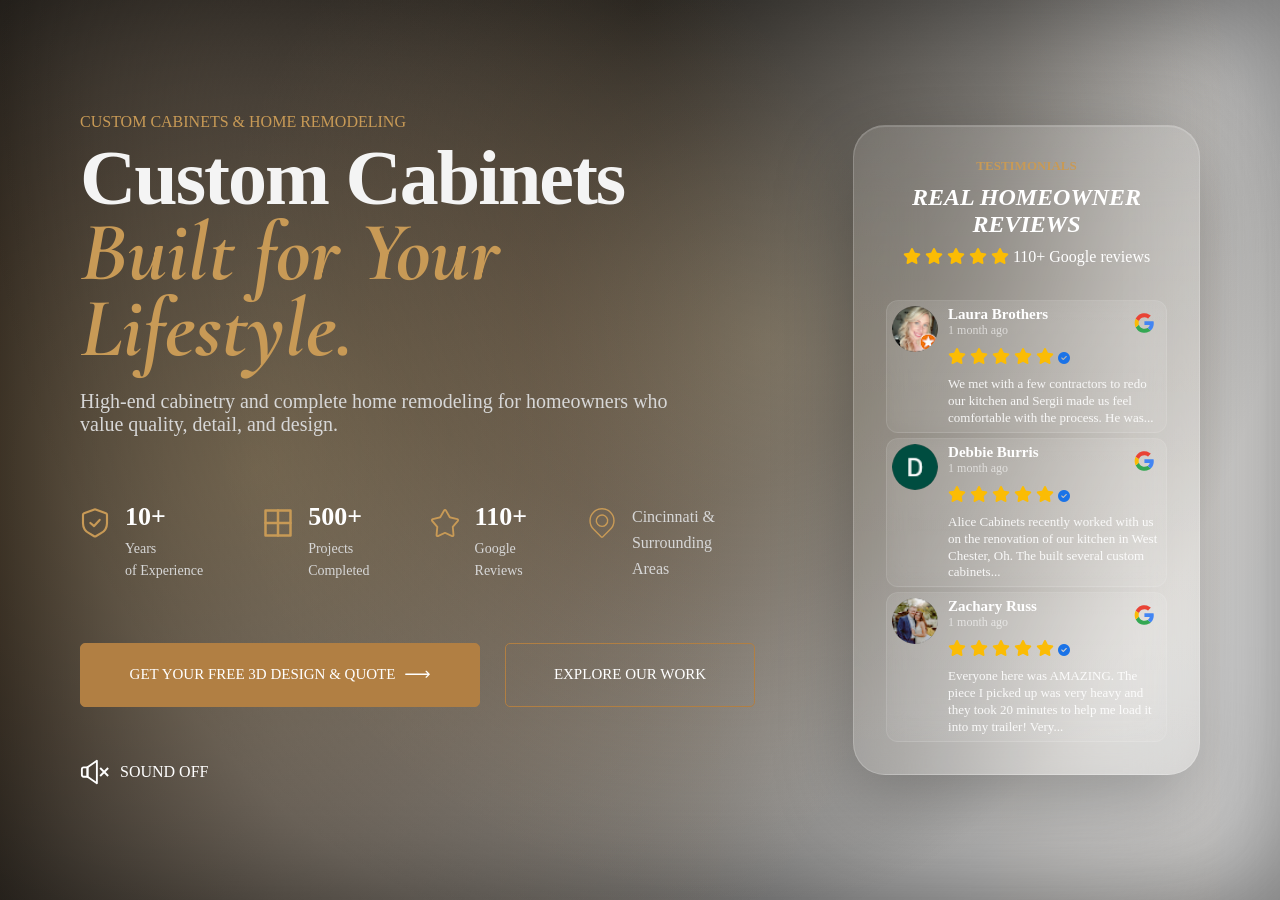
==== index.html @ ddd9c6c4 "add file site custom-cabinets" ====
<!DOCTYPE html>
<html lang="en">

<head>
    <meta charset="UTF-8">
    <meta name="viewport" content="width=device-width, initial-scale=1.0">
    <title>AliceCabinets</title>
    <link rel="stylesheet" href="https://cdnjs.cloudflare.com/ajax/libs/font-awesome/6.7.2/css/all.min.css">
    <link rel="stylesheet" href="./css/style.css">
</head>

<body>
    <section class="hero">
        <!-- <img src="./images/hero.jpeg" alt="hero"> -->

    <video id="hero-video" autoplay muted loop playsinline>
        <source src="./Source/video/video.mp4" type="video/mp4"></source>
        
    </video>

        <span class="hero__glow"></span>

        <div class="hero__content">

            <div class="hero__info">
                <div class="hero__span">CUSTOM CABINETS & HOME REMODELING</div>
                <h1 class="hero__title">Custom Cabinets</h1>
                <div class="hero__italic">Built for Your Lifestyle.</div>
                <div class="hero__subtitle">High-end cabinetry and complete home remodeling for homeowners who <br> value quality, detail, and design.</div>
                <div class="hero__rating">
                    <div class="hero__rating__title">
                       
                            <i class="fa-solid fa-star"></i>
                            <i class="fa-solid fa-star"></i>
                            <i class="fa-solid fa-star"></i>
                            <i class="fa-solid fa-star"></i>
                            <i class="fa-solid fa-star"></i>
                        
                        <span>5/5 Rating</span>
                    </div>
                    <div class="hero__rating__subtitle">
                        <p>110+ Google Reviews</p>
                    </div>
                </div>
                <div class="hero-achievements">
                    <div class="hero-achievements__item">
                        <div class="hero-achievements__icon">
                            <svg class="hero-achievements__svg" viewBox="0 0 35 35" xmlns="http://www.w3.org/2000/svg">
                                <path
                                    d="M17.5,34.44A3.07,3.07,0,0,1,15.89,34L9.82,30.45A14.79,14.79,0,0,1,2.25,17.7V8A3.2,3.2,0,0,1,4.34,5L16.4.57a3.2,3.2,0,0,1,2.2,0L30.66,5a3.2,3.2,0,0,1,2.09,3V17.7a14.79,14.79,0,0,1-7.57,12.75L19.11,34A3.07,3.07,0,0,1,17.5,34.44Zm0-31.56a.67.67,0,0,0-.24,0L5.2,7.33A.69.69,0,0,0,4.75,8V17.7a12.3,12.3,0,0,0,6.33,10.59l6.07,3.56a.73.73,0,0,0,.7,0l6.07-3.56h0A12.3,12.3,0,0,0,30.25,17.7V8a.69.69,0,0,0-.45-.65L17.74,2.92A.67.67,0,0,0,17.5,2.88Z"
                                    fill="currentColor" />
                                <path
                                    d="M16.4,22.35a1.3,1.3,0,0,1-.81-.29l-4.27-3.6a1.25,1.25,0,0,1,1.61-1.92l3.35,2.82L22,13.06a1.25,1.25,0,0,1,1.86,1.68l-6.48,7.2A1.27,1.27,0,0,1,16.4,22.35Z"
                                    fill="currentColor" />
                            </svg>
                        </div>
                        <div class="hero-achievements__inner">
                            <div class="hero-achievements__title">10+</div>
                            <div class="hero-achievements__subtitle">Years</div>
                            <div class="hero-achievements__subtitle">of Experience</div>
                        </div>
                    </div>
                    <div class="hero-achievements__item">
                        <div class="hero-achievements__icon">
                            <svg class="hero-achievements__svg" viewBox="0 0 48 48" fill="none"
                                xmlns="http://www.w3.org/2000/svg">
                                <rect fill="white" fill-opacity="0.01" />
                                <rect x="4" y="4" width="40" height="40" stroke="currentColor" stroke-width="4"
                                    stroke-linecap="round" stroke-linejoin="round" />
                                <path d="M24 4V44" stroke="currentColor" stroke-width="4" stroke-linecap="round"
                                    stroke-linejoin="round" />
                                <path d="M4 24H44" stroke="currentColor" stroke-width="4" stroke-linecap="round"
                                    stroke-linejoin="round" />
                            </svg>

                        </div>
                        <div class="hero-achievements__inner">
                            <div class="hero-achievements__title">500+</div>
                            <div class="hero-achievements__subtitle">Projects</div>
                            <div class="hero-achievements__subtitle">Completed</div>
                        </div>
                    </div>
                    <div class="hero-achievements__item">
                        <div class="hero-achievements__icon">
                            <svg class="hero-achievements__svg" viewBox="0 0 32 32" xmlns="http://www.w3.org/2000/svg">
                                <g>
                                    <path
                                        d="M8,31a2,2,0,0,1-1.17-.38A2.13,2.13,0,0,1,6,28.69l.73-8.19L1.5,14.34a2.14,2.14,0,0,1-.39-2.06A2.06,2.06,0,0,1,2.6,10.9l7.62-1.8,4-7a2.05,2.05,0,0,1,3.58,0l4,7.05,7.62,1.8a2.06,2.06,0,0,1,1.49,1.38,2.14,2.14,0,0,1-.39,2.06L25.32,20.5l.73,8.19a2.13,2.13,0,0,1-.88,1.93,2,2,0,0,1-2,.2L16,27.58,8.84,30.82A2,2,0,0,1,8,31ZM16.05,3l-4.3,7.43a1,1,0,0,1-.64.48l-8,1.89c-.06.1-.07.16,0,.21l5.45,6.49a1,1,0,0,1,.23.73l-.77,8.6C7.93,29,8,29,8,29l7.58-3.42a1,1,0,0,1,.82,0L24,29s.09,0,.08-.13l-.77-8.6a1,1,0,0,1,.23-.73L29,13.05a.15.15,0,0,0,0-.14l-8.1-2a1,1,0,0,1-.64-.48ZM10.88,10h0Z"
                                        fill="currentColor" />
                                </g>
                            </svg>
                        </div>
                        <div class="hero-achievements__inner">
                            <div class="hero-achievements__title">110+</div>
                            <div class="hero-achievements__subtitle">Google</div>
                            <div class="hero-achievements__subtitle">Reviews</div>
                        </div>
                    </div>
                    <div class="hero-achievements__item">
                        <div class="hero-achievements__icon">
                            <svg class="hero-achievements__svg" viewBox="0 0 128 128"
                                xmlns="http://www.w3.org/2000/svg">
                                <path
                                    d="M64,128a6.9,6.9,0,0,1-4.89-2L26.23,93.12A55.05,55.05,0,0,1,10,53.69,53.29,53.29,0,0,1,25.87,15.58a54.56,54.56,0,0,1,76.26,0h0A53.29,53.29,0,0,1,118,53.69a55.05,55.05,0,0,1-16.23,39.43L68.89,125.94A6.9,6.9,0,0,1,64,128ZM64,6A48.19,48.19,0,0,0,30.08,19.85,47.34,47.34,0,0,0,16,53.7,49.1,49.1,0,0,0,30.47,88.87l32.87,32.82a.91.91,0,0,0,1.31,0L97.53,88.87A49.1,49.1,0,0,0,112,53.7,47.34,47.34,0,0,0,97.92,19.85h0A48.19,48.19,0,0,0,64,6Z"
                                    fill="currentColor" />
                                <path
                                    d="M64,81.41a27.25,27.25,0,1,1,19.3-8A27.23,27.23,0,0,1,64,81.41Zm0-48.49a21.26,21.26,0,1,0,15.06,6.22h0A21.25,21.25,0,0,0,64,32.92Z"
                                    fill="currentColor" />
                            </svg>
                        </div>
                        <div class="hero-achievements__inner">
                            <div class="hero-achievements__title">Cincinnati & <br> Surrounding <br> Areas</div>
                        </div>
                    </div>
                </div>
                <div class="hero-btns">
                    <div class="hero-btns__item"><a class="hero-btns__link" href="#">get your free 3d design & quote
                            <span><svg class="hero-btns__svg" xmlns="http://www.w3.org/2000/svg" viewBox="0 0 100 100"
                                    xml:space="preserve">
                                    <path d="M2.9,51.6h87.6l-7.7,7.6c-1,1-1,2.6,0,3.5l0,0c1,1,2.6,1,3.5,0l12.9-13c0.4-0.4,0.4-1,0-1.4l-12.9-13c-1-1-2.6-1-3.5,0l0,0
	c-1,1-1,2.6,0,3.5l7.7,7.6H2.9c-1.4,0-2.5,1.1-2.5,2.5l0,0C0.4,50.5,1.5,51.6,2.9,51.6z" fill="currentColor" />
                                </svg></span></a></div>
                    <div class="hero-btns__item"><a class="hero-btns__link" href="#">EXPLORE OUR WORK</a></div>
                </div>
                <div class="hero-sound" id="sound">
                    <svg class='hero-sound__svg hero-sound--mute' viewBox="0 0 32 32"
                        xmlns="http://www.w3.org/2000/svg">
                        <g data-name="Layer 34" id="Layer_34">
                            <path class="cls-1"
                                d="M18,29a1,1,0,0,1-.57-.18l-10-7A1,1,0,0,1,7,21V11a1,1,0,0,1,.43-.82l10-7a1,1,0,0,1,1-.07A1,1,0,0,1,19,4V28a1,1,0,0,1-.54.89A1,1,0,0,1,18,29ZM9,20.48l8,5.6V5.92l-8,5.6Z"
                                fill='currentColor' />
                            <path class="cls-1"
                                d="M8,22H4a3,3,0,0,1-3-3V13a3,3,0,0,1,3-3H8a1,1,0,0,1,1,1V21A1,1,0,0,1,8,22ZM4,12a1,1,0,0,0-1,1v6a1,1,0,0,0,1,1H7V12Z"
                                fill='currentColor' />
                            <path class="cls-1" d="M18,21V19a3,3,0,0,0,2.12-5.12l1.42-1.42A5,5,0,0,1,18,21Z"
                                fill='currentColor' />
                            <path class="cls-1"
                                d="M26.48,25.48a1,1,0,0,1-.71-.29,1,1,0,0,1,0-1.42,11,11,0,0,0,0-15.54,1,1,0,1,1,1.42-1.42,13,13,0,0,1,0,18.38A1,1,0,0,1,26.48,25.48Z"
                                fill='currentColor' />
                            <path class="cls-1"
                                d="M23.65,22.65a1,1,0,0,1-.7-.29A1,1,0,0,1,23,21a7,7,0,0,0,0-9.9,1,1,0,0,1,1.41-1.41,9,9,0,0,1,0,12.72A1,1,0,0,1,23.65,22.65Z"
                                fill='currentColor' />
                        </g>
                    </svg>
                    <svg class='hero-sound__svg hero-sound--sound' viewBox="0 0 32 32"
                        xmlns="http://www.w3.org/2000/svg">
                        <g data-name="Layer 35" id="Layer_35">
                            <path class="cls-1"
                                d="M18,29a1,1,0,0,1-.57-.18l-10-7A1,1,0,0,1,7,21V11a1,1,0,0,1,.43-.82l10-7a1,1,0,0,1,1-.07A1,1,0,0,1,19,4V28a1,1,0,0,1-.54.89A1,1,0,0,1,18,29ZM9,20.48l8,5.6V5.92l-8,5.6Z"
                                fill='currentColor' />
                            <path class="cls-1"
                                d="M8,22H4a3,3,0,0,1-3-3V13a3,3,0,0,1,3-3H8a1,1,0,0,1,1,1V21A1,1,0,0,1,8,22ZM4,12a1,1,0,0,0-1,1v6a1,1,0,0,0,1,1H7V12Z"
                                fill='currentColor' />
                            <rect class="cls-1" height="12" transform="translate(-3.77 22.9) rotate(-45)" width="2"
                                x="24.76" y="10" fill="currentColor" />
                            <rect class="cls-1" height="2" transform="translate(-3.77 22.9) rotate(-45)" width="12"
                                x="19.76" y="15" / fill="currentColor">
                        </g>
                    </svg>
                    <span class="hero-sound--mute">Sound ON</span>
                    <span class="hero-sound--sound">Sound OFF</span>
                </div>
            </div> <!--Левая-->

            <aside class="testimonials">
                <div class="testimonials__header">
                    <div class="testimonials__subtitle">testimonials</div>
                    <div class="testimonials__title"><span>real homeowner reviews</span></div>
                    <div class="testimonials__subtitle">
                        <i class="fa-solid fa-star"></i>
                        <i class="fa-solid fa-star"></i>
                        <i class="fa-solid fa-star"></i>
                        <i class="fa-solid fa-star"></i>
                        <i class="fa-solid fa-star"></i>
                        <!-- <i class="fa-solid fa-circle-check"></i> -->
                        110+ Google reviews
                    </div>
                </div>
                <div class="testimonials-contents">
                    <div class="testimonials-contents__item"> <!--Карточка отзыва-->
                        <div class="testimonials-contents__avatar">
                            <img src="./images/avatar-1.png" alt="">
                        </div>
                        <div class="testimonials-contents__review">
                            <div class="testimonials-contents__name">Laura Brothers</div>
                            <div class="testimonials-contents__date">1 month ago</div>
                            <div class="testimonials-contents__stars">
                                <i class="fa-solid fa-star"></i>
                                <i class="fa-solid fa-star"></i>
                                <i class="fa-solid fa-star"></i>
                                <i class="fa-solid fa-star"></i>
                                <i class="fa-solid fa-star"></i>
                                <i class="fa-solid fa-circle-check"></i>
                            </div>
                            <div class="testimonials-contents__comment">
                                We met with a few contractors to redo our kitchen and Sergii made us feel comfortable
                                with the process. He was...
                            </div>
                        </div>
                    </div>
                    <div class="testimonials-contents__item"> <!--Карточка отзыва-->
                        <div class="testimonials-contents__avatar">
                            <img src="./images/avatar-3.png" alt="">
                        </div>
                        <div class="testimonials-contents__review">
                            <div class="testimonials-contents__name">Debbie Burris</div>
                            <div class="testimonials-contents__date">1 month ago</div>
                            <div class="testimonials-contents__stars">
                                <i class="fa-solid fa-star"></i>
                                <i class="fa-solid fa-star"></i>
                                <i class="fa-solid fa-star"></i>
                                <i class="fa-solid fa-star"></i>
                                <i class="fa-solid fa-star"></i>
                                <i class="fa-solid fa-circle-check"></i>
                            </div>
                            <div class="testimonials-contents__comment">
                                Alice Cabinets recently worked with us on the renovation of our kitchen in West Chester, Oh. The built several custom cabinets...
                            </div>
                        </div>
                    </div>
                    <div class="testimonials-contents__item"> <!--Карточка отзыва-->
                        <div class="testimonials-contents__avatar">
                            <img src="./images/avatar-2.png" alt="">
                        </div>
                        <div class="testimonials-contents__review">
                            <div class="testimonials-contents__name">Zachary Russ</div>
                            <div class="testimonials-contents__date">1 month ago</div>
                            <div class="testimonials-contents__stars">
                                <i class="fa-solid fa-star"></i>
                                <i class="fa-solid fa-star"></i>
                                <i class="fa-solid fa-star"></i>
                                <i class="fa-solid fa-star"></i>
                                <i class="fa-solid fa-star"></i>
                                <i class="fa-solid fa-circle-check"></i>
                            </div>
                            <div class="testimonials-contents__comment">
                                Everyone here was AMAZING. The piece I picked up was very heavy and they took 20 minutes to help me load it into my trailer! Very...
                            </div>
                        </div>
                    </div>
                    <div class="testimonials-contents__item"> <!--Карточка отзыва-->
                        <div class="testimonials-contents__avatar">
                            <img src="./images/avatar-4.png" alt="">
                        </div>
                        <div class="testimonials-contents__review">
                            <div class="testimonials-contents__name">Iryna Yablokova</div>
                            <div class="testimonials-contents__date">2 months ago</div>
                            <div class="testimonials-contents__stars">
                                <i class="fa-solid fa-star"></i>
                                <i class="fa-solid fa-star"></i>
                                <i class="fa-solid fa-star"></i>
                                <i class="fa-solid fa-star"></i>
                                <i class="fa-solid fa-star"></i>
                                <i class="fa-solid fa-circle-check"></i>
                            </div>
                            <div class="testimonials-contents__comment">
                                Thank you so much to Alice Cabinets & Woodworking for the accomplishment of my dream! I absolutely love how this feature...
                            </div>
                            
                        </div>
                    </div>
                </div>
            </aside> <!--Правая-->

        </div>
        <aside class="testimonials mobil">
            <span class="testimonials-contents__btn"></span>
            <div class="testimonials-nav">
    <button class="testimonials-prev"></button>
    <button class="testimonials-next"></button>
</div>
                <div class="testimonials__header">
                    <div class="testimonials__subtitle">testimonials</div>
                    <div class="testimonials__title"><span>real homeowner reviews</span></div>
                    <div class="testimonials__subtitle">
                        <div>
                            <i class="fa-solid fa-star"></i>
                            <i class="fa-solid fa-star"></i>
                            <i class="fa-solid fa-star"></i>
                            <i class="fa-solid fa-star"></i>
                            <i class="fa-solid fa-star"></i>
                        </div>
                        <!-- <i class="fa-solid fa-circle-check"></i> -->
                        110+ Google reviews
                    </div>
                </div>
                <div class="testimonials-contents">
                    <div class="testimonials-contents__item card-mobil testimonials-contents__item--one active"> <!--Карточка отзыва-->
                        <div class="testimonials-contents__avatar">
                            <img src="./images/avatar-1.png" alt="">
                        </div>
                        <div class="testimonials-contents__review">
                            <div class="testimonials-contents__name">Laura Brothers</div>
                            <div class="testimonials-contents__date">1 month ago</div>
                            <div class="testimonials-contents__stars">
                                <i class="fa-solid fa-star"></i>
                                <i class="fa-solid fa-star"></i>
                                <i class="fa-solid fa-star"></i>
                                <i class="fa-solid fa-star"></i>
                                <i class="fa-solid fa-star"></i>
                                <i class="fa-solid fa-circle-check"></i>
                            </div>
                            <div class="testimonials-contents__comment">
                                We met with a few contractors to redo our kitchen and Sergii made us feel comfortable
                                with the process. He was...
                            </div>
                        </div>
                    </div>
                    <div class="testimonials-contents__item card-mobil testimonials-contents__item--two"> <!--Карточка отзыва-->
                        <div class="testimonials-contents__avatar">
                            <img src="./images/avatar-3.png" alt="">
                        </div>
                        <div class="testimonials-contents__review">
                            <div class="testimonials-contents__name">Debbie Burris</div>
                            <div class="testimonials-contents__date">1 month ago</div>
                            <div class="testimonials-contents__stars">
                                <i class="fa-solid fa-star"></i>
                                <i class="fa-solid fa-star"></i>
                                <i class="fa-solid fa-star"></i>
                                <i class="fa-solid fa-star"></i>
                                <i class="fa-solid fa-star"></i>
                                <i class="fa-solid fa-circle-check"></i>
                            </div>
                            <div class="testimonials-contents__comment">
                                Alice Cabinets recently worked with us on the renovation of our kitchen in West Chester, Oh. The built several custom cabinets...
                            </div>
                        </div>
                    </div>
                    <div class="testimonials-contents__item card-mobil testimonials-contents__item--three"> <!--Карточка отзыва-->
                        <div class="testimonials-contents__avatar">
                            <img src="./images/avatar-2.png" alt="">
                        </div>
                        <div class="testimonials-contents__review">
                            <div class="testimonials-contents__name">Zachary Russ</div>
                            <div class="testimonials-contents__date">1 month ago</div>
                            <div class="testimonials-contents__stars">
                                <i class="fa-solid fa-star"></i>
                                <i class="fa-solid fa-star"></i>
                                <i class="fa-solid fa-star"></i>
                                <i class="fa-solid fa-star"></i>
                                <i class="fa-solid fa-star"></i>
                                <i class="fa-solid fa-circle-check"></i>
                            </div>
                            <div class="testimonials-contents__comment">
                                Everyone here was AMAZING. The piece I picked up was very heavy and they took 20 minutes to help me load it into my trailer! Very...
                            </div>
                        </div>
                    </div>
                    <div class="testimonials-contents__item card-mobil testimonials-contents__item--four"> <!--Карточка отзыва-->
                        <div class="testimonials-contents__avatar">
                            <img src="./images/avatar-4.png" alt="">
                        </div>
                        <div class="testimonials-contents__review">
                            <div class="testimonials-contents__name">Iryna Yablokova</div>
                            <div class="testimonials-contents__date">2 months ago</div>
                            <div class="testimonials-contents__stars">
                                <i class="fa-solid fa-star"></i>
                                <i class="fa-solid fa-star"></i>
                                <i class="fa-solid fa-star"></i>
                                <i class="fa-solid fa-star"></i>
                                <i class="fa-solid fa-star"></i>
                                <i class="fa-solid fa-circle-check"></i>
                            </div>
                            <div class="testimonials-contents__comment">
                                Thank you so much to Alice Cabinets & Woodworking for the accomplishment of my dream! I absolutely love how this feature...
                            </div>
                            
                        </div>
                    </div>
                </div>
            </aside>
    </section>
    <script src="./js/scripts.js"></script>
</body>

</html>
---- css/style.css ----
@import url("https://fonts.googleapis.com/css2?family=Cormorant+Garamond:ital,wght@0,300;0,400;0,500;0,600;0,700;1,300;1,400;1,500;1,600;1,700&family=Poppins:wght@300;400;500;600;700;800&display=swap");
@font-face {
  font-family: "Canela";
  src: url("../fonts/Canela-BoldItalic-Trial.otf") format("opentype");
  font-weight: 700;
  font-style: italic;
  font-display: swap;
}
* {
  margin: 0;
  padding: 0;
  box-sizing: border-box;
}

.hero {
  position: relative;
  overflow: hidden;
  isolation: isolate;
  height: 100dvh;

  box-shadow:
    inset 0 0 220px rgba(0, 0, 0, 0.42),
    inset 0 0 90px rgba(0, 0, 0, 0.3);
}

/* ==============================
   BACKGROUND IMAGE / VIDEO
============================== */

/* .hero > img,
.hero > video {
  position: absolute;
  inset: 0;

  width: 100%;
  height: 100%;

  object-fit: cover;

  z-index: -4;

  filter: brightness(0.78) contrast(1.08) saturate(0.85);
} */

.hero > img,
.hero > video {
  position: absolute;
  inset: 0;

  width: 100%;
  height: 100%;

  object-fit: cover;

  z-index: -4;

  filter: brightness(0.68) contrast(1.12) saturate(0.9);
}

/* ==============================
   DARK + DEPTH LAYER
============================== */

/* .hero::before {
  content: "";

  position: absolute;
  inset: 0;

  z-index: -3;

  background:

        
    radial-gradient(ellipse at top, rgba(0, 0, 0, 0.55) 0%, rgba(0, 0, 0, 0.28) 40%, transparent 75%),
    
    linear-gradient(
        90deg,
        rgba(0, 0, 0, 0.62) 0%,
        rgba(0, 0, 0, 0.48) 25%,
        rgba(0, 0, 0, 0.3) 50%,
        rgba(0, 0, 0, 0.12) 75%,
        transparent 100%
      ),
    
    repeating-linear-gradient(
        90deg,
        rgba(255, 190, 120, 0.02) 0px,
        rgba(255, 190, 120, 0.02) 240px,
        transparent 240px,
        transparent 520px
      );
} */

.hero::before {
  content: "";

  position: absolute;
  inset: 0;

  z-index: -3;

  background:
    radial-gradient(
      ellipse at top,
      rgba(0, 0, 0, 0.72) 0%,
      rgba(0, 0, 0, 0.42) 40%,
      transparent 75%
    ),

    linear-gradient(
      90deg,
      rgba(0, 0, 0, 0.82) 0%,
      rgba(0, 0, 0, 0.62) 22%,
      rgba(0, 0, 0, 0.42) 50%,
      rgba(0, 0, 0, 0.18) 78%,
      transparent 100%
    ),

    repeating-linear-gradient(
      90deg,
      rgba(255, 195, 120, 0.02) 0px,
      rgba(255, 195, 120, 0.02) 220px,
      transparent 220px,
      transparent 500px
    );
} */

/* ==============================
   GOLD COLOR GRADE (KEY LOOK)
============================== */

/* .hero::after {
  content: "";

  position: absolute;
  inset: 0;

  z-index: -2;

  background:

        
    radial-gradient(
      circle at 18% 55%,
      rgba(255, 200, 130, 0.14) 0%,
      rgba(255, 180, 110, 0.08) 25%,
      rgba(255, 160, 90, 0.04) 45%,
      transparent 70%
    ),
    
    radial-gradient(
        circle at 58% 42%,
        rgba(255, 215, 150, 0.16) 0%,
        rgba(255, 200, 130, 0.09) 25%,
        rgba(255, 180, 110, 0.04) 50%,
        transparent 70%
      ),
    
    linear-gradient(
        90deg,
        rgba(70, 45, 20, 0.4) 0%,
        rgba(95, 65, 30, 0.32) 20%,
        rgba(120, 85, 45, 0.24) 50%,
        rgba(150, 110, 65, 0.14) 75%,
        rgba(180, 135, 85, 0.06) 100%
      );

  mix-blend-mode: soft-light;
} */


 .hero::after {
  content: "";

  position: absolute;
  inset: 0;

  z-index: -2;

  background:

    radial-gradient(
      circle at 16% 55%,
      rgba(255, 190, 100, 0.22) 0%,
      rgba(255, 170, 70, 0.12) 28%,
      rgba(255, 140, 40, 0.05) 50%,
      transparent 72%
    ),

    radial-gradient(
      circle at 58% 42%,
      rgba(255, 220, 140, 0.18) 0%,
      rgba(255, 200, 110, 0.10) 25%,
      rgba(255, 180, 90, 0.04) 50%,
      transparent 72%
    ),

    linear-gradient(
      90deg,
      rgba(45, 28, 10, 0.62) 0%,
      rgba(75, 48, 18, 0.50) 20%,
      rgba(105, 72, 35, 0.36) 50%,
      rgba(135, 96, 55, 0.18) 75%,
      rgba(170, 125, 70, 0.08) 100%
    );

  mix-blend-mode: soft-light;
} 
/* ==============================
   GLOBAL GOLD GLOW
============================== */

/* .hero__glow {
  position: absolute;
  inset: 0;

  z-index: -1;

  pointer-events: none;

  background: radial-gradient(
    circle at 62% 38%,
    rgba(255, 215, 150, 0.24) 0%,
    rgba(255, 200, 130, 0.12) 18%,
    rgba(255, 180, 110, 0.05) 40%,
    transparent 65%
  );
}
**/
.hero__glow {
  position: absolute;
  inset: 0;

  z-index: -1;

  pointer-events: none;

  background:
    radial-gradient(
      circle at 20% 52%,
      rgba(255, 195, 100, 0.22) 0%,
      rgba(255, 170, 70, 0.10) 30%,
      transparent 60%
    ),

    radial-gradient(
      circle at 60% 38%,
      rgba(255, 220, 150, 0.18) 0%,
      rgba(255, 200, 120, 0.08) 25%,
      transparent 60%
    );
}
.hero__content {
  position: relative;
  z-index: 10;

  max-width: 1900px;
  width: 100%;
  height: 100%;

  margin: 0 auto;
  padding: 40px 80px;

  display: flex;
  align-items: center;
  justify-content: space-between;

  gap: 80px;
} 

.hero__glow {
  position: absolute;
  inset: 0;

  z-index: -1;

  pointer-events: none;

  background:
    radial-gradient(
      circle at 20% 52%,
      rgba(255, 195, 100, 0.22) 0%,
      rgba(255, 170, 70, 0.10) 30%,
      transparent 60%
    ),

    radial-gradient(
      circle at 60% 38%,
      rgba(255, 220, 150, 0.18) 0%,
      rgba(255, 200, 120, 0.08) 25%,
      transparent 60%
    );
}

.testimonials {
  /*Стили которые затемняют и делают эффект Blur на секцию справа влияет*/
  position: relative;
  width: 520px;
  padding: 32px;
  display: flex;
  flex-direction: column;
  gap: 24px;
  border-radius: 32px;
  /* overflow: hidden; */
  isolation: isolate;
  backdrop-filter: blur(32px);
  -webkit-backdrop-filter: blur(32px);
  background: linear-gradient(
    180deg,
    rgba(255, 255, 255, 0.12) 0%,
    rgba(255, 255, 255, 0.08) 25%,
    rgba(255, 255, 255, 0.05) 100%
  );
  border: 1px solid rgba(255, 255, 255, 0.18);
  box-shadow:
    0 30px 80px rgba(0, 0, 0, 0.3),
    inset 0 1px 0 rgba(255, 255, 255, 0.15);
}

.featured {
  /*Выделение карточки*/
  padding: 10px;
  border-radius: 12px;
  background: linear-gradient(180deg, rgba(255, 255, 255, 0.08), rgba(255, 255, 255, 0.04));
  border: 1px solid rgba(255, 255, 255, 0.1);
  backdrop-filter: blur(12px);
}
/* .review-card:not(.featured) { Растягивает секцию блока отзывов по вертикале и прижимает к углам вертикальным
  padding: 18px 0;
  background: transparent;
  border: none;
  border-top: 1px solid rgba(255, 255, 255, 0.08);
} */

.testimonials {
  /*Цвет текста внутри секции на слой выше Blur*/
  color: #fff;
}

.stars {
  /*Цвет звездочек*/
  color: #d9b26a;
  letter-spacing: 2px;
}

.hero__info {
  width: 100%;
  color: white;
}
.testimonials {
}
.hero__italic {
  font-family: "Cormorant Garamond", serif;
  font-style: italic;
  font-weight: bold;
  font-size: 84px;
  line-height: 0.9;
  color: #c89a56;
}
.hero__span {
  color: #c89a56;
  margin-bottom: 18px;
  text-transform: uppercase;
  font-weight: medium;
  font-size: 16px;
}
.hero__title {
  color: #f4f4f4;
  margin-top: -8px;
  font-size: 78px;
  font-weight: 600;
  line-height: 0.95;
  letter-spacing: -2px;
}
.hero__italic {
}
.hero__subtitle {
  color: #d7d7d7;
  margin-top: 24px;
  font-size: 20px;
}
.hero-achievements {
  display: grid;
  grid-template-columns: repeat(4, max-content);
  gap: 60px;
  max-width: 630px;
  width: 100%;
  margin: 60px 0;
  color: #d7d7d7;
  line-height: 1.6;
}
.hero-achievements__item {
  display: flex;
  gap: 15px;
}
.hero-achievements__svg {
  color: #c89a56;
  width: 30px;
  height: 30px;
  margin-top: 12px;
}
.hero-achievements__item:not(:last-child) .hero-achievements__title {
  color: #ffffff;
  font-size: 26px;
  font-weight: 600;
}
.hero-achievements__subtitle {
  font-size: 14px;
  /* margin-top: 5px; */
  line-height: 1.6;
}
.hero-achievements__item:not(:nth-child(-n + 3)) .hero-achievements__title {
  margin-top: 8px;
  line-height: 1.6;
}

.hero-btns {
  display: flex;
  gap: 25px;
  color: white;
  font-size: 15px;
  font-weight: 500;
  letter-spacing: 1.5;
  text-transform: uppercase;
}
.hero-btns__item {
  display: flex;
  justify-content: center;
  align-items: center;
  border: solid 1px #b17f43;
  border-radius: 5px;
  transition: background-color 0.3s ease-in-out;
}
.hero-btns:has(.hero-btns__item:nth-child(2):hover) {
  .hero-btns__item:nth-child(1) {
    background-color: transparent;
  }
  .hero-btns__item:nth-child(2) {
    background-color: #b17f43;
  }
}
.hero-btns__item a {
  display: flex;
  justify-content: center;
  align-items: center;
  text-decoration: none;
  color: inherit;
  gap: 10px;
  padding: 15px 45px;
}
.hero-btns__item:nth-child(2) a {
  padding: 20px 45px;
}
.hero-btns__item:nth-child(1) {
  max-width: 400px;
  width: 100%;
  background-color: #b17f43;
}
.hero-btns__item:nth-child(2) {
  width: 100%;
}
.hero-btns__svg {
  width: 25px;
  height: 25px;
  margin-top: 3px;
}
.hero-sound {
  display: flex;
  justify-content: start;
  align-items: center;
  gap: 10px;
  margin-top: 50px;
  text-transform: uppercase;
  cursor: pointer;
}
.hero-sound__svg {
  width: 30px;
  height: 30px;
}

.hero-sound--sound {
  display: block;
}

.hero-sound--mute {
  display: none;
}

.hero-sound.is-muted .hero-sound--sound {
  display: none;
}

.hero-sound.is-muted .hero-sound--mute {
  display: block;
}

.hero-sound {
  -webkit-user-select: none;
  -moz-user-select: none;
  -ms-user-select: none;
  user-select: none;
}
.fa-star {
  color: #fbbc04;
  font-size: 16px;
}
.fa-circle-check {
  color: #1a73e8; /* синий как у Google */
  font-size: 12px;
}
.testimonials__title {
  font-size: 26px;
  text-transform: uppercase;
  font-weight: 600;
  margin-bottom: 10px;
  text-align: center;
}
.testimonials__title span {
  font-style: italic;
}
.testimonials__subtitle {
  text-align: center;
}
.testimonials__subtitle:nth-child(1) {
  font-size: 13px;
  text-transform: uppercase;
  font-weight: 600;
  color: #c89a56;
  margin-bottom: 10px;
}
.testimonials__subtitle:last-child {
  margin-bottom: 10px;
}

.testimonials-contents {
  display: flex;
  flex-direction: column;
  gap: 5px;
}
.testimonials-contents__item::before {
  content: "";
  position: absolute;
  top: 12px;
  right: 12px;
  background-image: url("../images/google.svg");
  width: 20px;
  height: 20px;
}
.testimonials-contents__item {
  position: relative;
  display: flex;
  gap: 10px;
  padding: 5px;
  border-radius: 12px;
  background: linear-gradient(180deg, rgba(255, 255, 255, 0.08), rgba(255, 255, 255, 0.04));
  border: 1px solid rgba(255, 255, 255, 0.1);
  backdrop-filter: blur(12px);
}
.testimonials-contents__avatar img {
  width: 100%;
  height: 100%;
  object-fit: cover;
  display: block;
}
.testimonials-contents__avatar {
  width: 46px;
  height: 46px;
  border-radius: 50%;
  overflow: hidden;
  flex-shrink: 0;
}
.testimonials-contents__review {
}

.testimonials-contents__name {
  font-size: 15px;
  font-weight: 700;
  color: white;
}
.testimonials-contents__date {
  font-size: 12px;
  color: rgba(255, 255, 255, 0.6);
  margin-bottom: 10px;
}
.testimonials-contents__comment {
  font-size: 13px;
  line-height: 1.3;
  color: rgba(255, 255, 255, 0.9);
  margin-top: 10px;
}

.testimonials-contents__info {
  font-size: 10px;
  font-weight: 600;
  color: white;
  padding: 4px 10px;
  background: #188038;
  text-align: center;
  max-width: 160px;
  margin: auto;
  padding: 10px 20px;
  z-index: 2;
  position: relative;
  top: 69px;
}

@media (max-width: 1200px) {
  .hero__content {
    padding: 30px 50px;
    gap: 50px;
  }

  /* ===== TEXT ===== */

  .hero__span {
    font-size: clamp(14px, 1vw, 16px);
  }

  .hero__italic {
    font-size: clamp(54px, 6vw, 84px);
  }

  .hero__title {
    font-size: clamp(48px, 5.5vw, 78px);
  }

  .hero__subtitle {
    font-size: clamp(16px, 1.5vw, 20px);
  }

  /* ===== ACHIEVEMENTS ===== */

  .hero-achievements {
    gap: 35px;
    margin: 40px 0;
    /* grid-template-columns: repeat(2, max-content); */
  }

  .hero-achievements__title {
    /* font-size: clamp(18px, 2vw, 26px); */
  }

  .hero-achievements__subtitle {
    font-size: clamp(12px, 1.2vw, 14px);
  }

  /* ===== BUTTONS ===== */

  .hero-btns {
    gap: 15px;
    font-size: 14px;
  }

  .hero-btns__item a {
    padding: 14px 30px;
  }

  /* ===== SOUND ===== */

  .hero-sound {
    margin-top: 15px;
  }

  /* ===== TESTIMONIALS ===== */
  .testimonials:not(.testimonials.mobil) {
    min-height: 650px;
  }

  .testimonials__title {
    font-size: 22px;
  }

  .testimonials-contents__name {
    font-size: 14px;
  }

  .testimonials-contents__comment {
    font-size: 12.5px;
  }
}

/* Большие мониторы */
@media (max-width: 1920px) {
} /*Изменения не требуются*/

/* Ноутбуки */
@media (max-width: 1440px) {
  .testimonials__title {
    font-size: 24px;
  }
} /*Изменения не требуются*/

@media (max-width: 1366px) {
  .testimonials__title {
    font-size: 24px;
  }
}

/* Маленькие ноутбуки */
@media (max-width: 1280px) {
} /*Изменения не требуются*/

/* Планшеты горизонтально */
@media (max-width: 1024px) {
  .hero-btns__item {
    /* font-size: clamp(16px, 2vw, 12px); */
    font-size: 12px;
  }
}

/* Планшеты вертикально */
@media (max-width: 820px) {
  .hero {
    height: auto;
  }
  .hero__content {
    flex-direction: column;
    padding: 240px 50px 30px 50px;
  }
}

/* Большие смартфоны */
@media (max-width: 480px) {
  .hero-achievements {
    grid-template-columns: repeat(2, max-content);
  }
  .hero-btns {
    flex-direction: column;
  }
  .hero-btns__item {
    max-width: 100%;
  }
  .hero-btns__item:nth-child(1) {
    width: 100%;
  }
  .hero > video {
    height: 100dvh;
  }
}

/* Маленькие смартфоны */
@media (max-width: 375px) {
  .hero-btns__item:nth-child(1) {
    width: 100%;
  }

  .hero-btns__item:nth-child(2) {
    width: 100%;
  }
}
.hero__rating {
  display: none;
}

@media (min-width: 482px) {
  .hero-btns__item:nth-child(1) {
    /* max-width: 320px; */
    width: 100%;
  }

  .hero-btns__item:nth-child(2) {
    max-width: 250px;
    width: 100%;
  }
  .testimonials.mobil {
    display: none;
  }
}

@media (max-width: 1366px) and (max-height: 768px) {
  .testimonials {
    height: 700px;
  }
  .testimonials-contents__item:nth-child(4) {
    display: none;
  }
  .testimonials__title {
    font-size: 22px;
  }
}
@media (max-width: 1280px) and (max-height: 800px) {
  .testimonials {
    height: 700px;
  }
  .testimonials__title {
    font-size: 22px;
  }
}
@media (min-width: 1367px) {
  .testimonials {
    height: 780px;
  }
  .testimonials__title {
    font-size: 22px;
  }
}

@media (max-width: 480px) {
  .hero-sound {
    margin-top: 15px;
  }
  .hero__content {
    padding: 130px 50px 30px 50px;
  }
  .testimonials {
    display: none;
  }
  .testimonials.mobil {
    display: block;
    max-width: 90%;
    margin: auto;
  }
  .hero__rating {
    display: block;
    margin: 40px 0;
  }
  .hero__rating__title {
    display: flex;
    gap: 5px;
    span {
      margin-left: 5px;
      margin-bottom: 10px;
    }
  }
  .testimonials__title {
    font-size: 30px;
    margin: 20px;
  }
  .hero-sound {
    justify-content: center;
  }
  .testimonials__subtitle {
    display: flex;
    flex-direction: column;
    gap: 10px;
  }
  .testimonials-contents__item {
    overflow: hidden;
    transition: transform 0.3s ease-in-out;
    will-change: transform;
    padding: 10px;
    border-radius: 12px;
    background: linear-gradient(180deg, rgba(255, 255, 255, 0.08), rgba(255, 255, 255, 0.04));
    border: 1px solid rgba(255, 255, 255, 0.1);
    backdrop-filter: blur(12px);
  }

  .testimonials.mobil {
    position: relative;
  }
  .testimonials-contents__btn::before {
    content: "";
    background-size: cover;
    background-image: url("../images/arow.svg");
    background-repeat: no-repeat;
    background-color: white;
    border-radius: 50%;
    position: absolute;
    top: 50%;
    /* transform: rotateZ(180deg); */
    right: -15px;
    color: white;
    width: 30px;
    height: 30px;
    z-index: 3;
    transform: translateY(-50%) rotateY(180deg);
  }
  .testimonials-contents__btn::after {
    content: "";
    background-size: cover;
    background-image: url("../images/arow.svg");
    background-repeat: no-repeat;
    background-color: white;
    border-radius: 50%;
    position: absolute;
    top: 50%;
    left: -15px;
    color: white;
    width: 30px;
    height: 30px;
    z-index: 3;
    transform: translateY(-50%);
  }
  /*-----------------------------------------------------*/
  .testimonials-contents {
    position: relative;
    min-height: 170px; /* подгони если нужно */
    overflow: hidden;
  }

  .testimonials-contents__item {
    position: absolute;
    inset: 0;

    opacity: 0;
    visibility: hidden;

    transform: translateX(120%);
    transition:
      transform 0.45s ease,
      opacity 0.45s ease,
      visibility 0.45s ease;
  }

  .testimonials-contents__item.active {
    opacity: 1;
    visibility: visible;
    transform: translateX(0);
  }
  .testimonials {
    height: max-content;
  }
}

/*-----------------------------------------*/

.testimonials-nav {
  position: absolute;
  inset: 0;
  pointer-events: none;
  z-index: 10;
}

.testimonials-prev,
.testimonials-next {
  position: absolute;
  top: 50%;
  transform: translateY(-50%);
  width: 40px;
  height: 40px;
  border: none;
  background: transparent;
  cursor: pointer;
  pointer-events: auto;
}

.testimonials-prev {
  left: -20px;
}

.testimonials-next {
  right: -20px;
}




/*///////////////////////////////////////////////////////////////*/

@media (max-width: 390px) {

  .hero__content{
    padding: 110px 30px 30px;
  }

  .hero__title{
    font-size: 47px;
  }

  .hero__italic{
    font-size: 38px;
    margin-top: 10px;
  }

  .hero__subtitle{
    font-size: 14px;
  }

  .hero-achievements{
    gap: 20px 25px;
    margin: 15px 0;
  }

  .hero-btns__item a{
    padding: 14px 20px;
  }

  .testimonials.mobil{
    max-width: 90%;
  }

}

@media (max-width: 375px) and (max-height: 700px) {

   .hero__rating {
    margin: 20px 0;
  }
  .hero__content{
    padding: 90px 20px 25px;
  }

  .hero__span{
    font-size: 13px;
  }

  .hero__title{
    font-size: 46px;
    line-height: .95;
  }

  .hero__italic{
    font-size: 48px;
  }

  .hero__subtitle{
    font-size: 15px;
    margin-top: 15px;
  }

  .hero-achievements{
    margin: 25px 0;
    gap: 10px 18px;
  }

  .hero-achievements__item{
    gap: 10px;
  }

  .hero-achievements__svg{
    width: 24px;
    height: 24px;
  }

  .hero-btns{
    gap: 12px;
  }

  .hero-btns__item a{
    padding: 12px 18px;
    font-size: 13px;
  }

  .hero-sound{
    margin-top: 10px;
  }
  .hero > video {
    height: calc(100dvh + 100px);
  }

}


@media (max-width: 360px){

  .hero__content{
    padding-left: 20px;
    padding-right: 20px;
  }

  .hero__title{
    font-size: 44px;
  }

  .hero__italic{
    font-size: 46px;
  }

  .hero-achievements{
    grid-template-columns: 1fr 1fr;
    gap: 10px 0;
  }

  .hero-achievements__item:not(:last-child) .hero-achievements__title{
    font-size: 22px;
  }
  .hero__rating {
    margin: 17px 0;
  }

}
@media (min-width: 1000px){
  .testimonials-contents__item:nth-child(4) {
    display: none;
  }
  
}
@media (min-width: 1370px){
  .testimonials-contents__item:nth-child(4) {
    display: flex;
  }
  
}
@media (max-width: 999px){
  .testimonials-contents__item:nth-child(4) {
    display: flex;
  }
  
}
/* @media (max-width: 414px) and (max-height: 896px) {
      .hero > video {
        height: calc(100dvh + 100px);
    }
} */
/* @media (max-width: 412px) and (max-height: 915px) {
      .hero > video {
        height: calc(100dvh + 100px);
    }
} */
/* @media (max-width: 1024px) and (max-height: 1366px) {
  .hero {
    height: auto;
  }
      .hero__content {
        flex-direction: column;
        gap: 50px;
      }
      
      .hero__span {
        font-size: 16px;
      }
      .hero__title {
        font-size: 78px;
      }
      .hero__subtitle {
        font-size: 20px;
      }
      .hero__italic {
        font-size: 84px;
      }
      .hero-achievements {
        gap: 35px;
        margin: 40px 0;
      }
      .hero-achievements__item:not(:last-child) .hero-achievements__title {
        font-size: 38px;
      }
      .hero-achievements__item:last-child .hero-achievements__title {
        font-size: clamp(12px, 2.2vw,26px);
      }
      .hero-achievements__subtitle {
        font-size: clamp(12px, 2.2vw,26px);
      }
      .hero-btns__item {
        font-size: 15px;
      }
      .hero-btns__item:nth-child(1) {
        min-width: 485px;
      }
      .hero-sound{
        font-size: 20px;
      }
      .testimonials__subtitle:nth-child(1) {
        font-size: 18px;
        margin-bottom: 10px;
      }
      .testimonials__title {
        font-size: 30px;
      }
      .testimonials__subtitle {
        font-size: 16px;
      }
      .testimonials-contents__name {
        font-size: 20px;
      }
      .testimonials-contents__avatar {
        width: 50px;
        height: 50px;
      }
      .testimonials-contents__date {
        font-size: 16px;
      }
      .testimonials-contents__comment {
        font-size: 16.5px;
      }
      .testimonials-contents__item::before {
        width: 25px;
        height: 25px;
      }
} */
/* @media (width: 1024px) and (height: 1366px) {
  .hero__info {
        padding: 350px 0px 60px 0px;
      }
} */
/* @media (max-width: 820px) and (max-height: 1180px) {
  .hero-info {
    padding: 0px 0px 60px 0px;
  }
  .testimonials {
    margin: auto;
  }
  .hero-btns .hero-btns__item:nth-child(1) {
    width: 210px !important;
  }
  .hero-btns__item:nth-child(2) a {
    padding: 0;
  }
} */
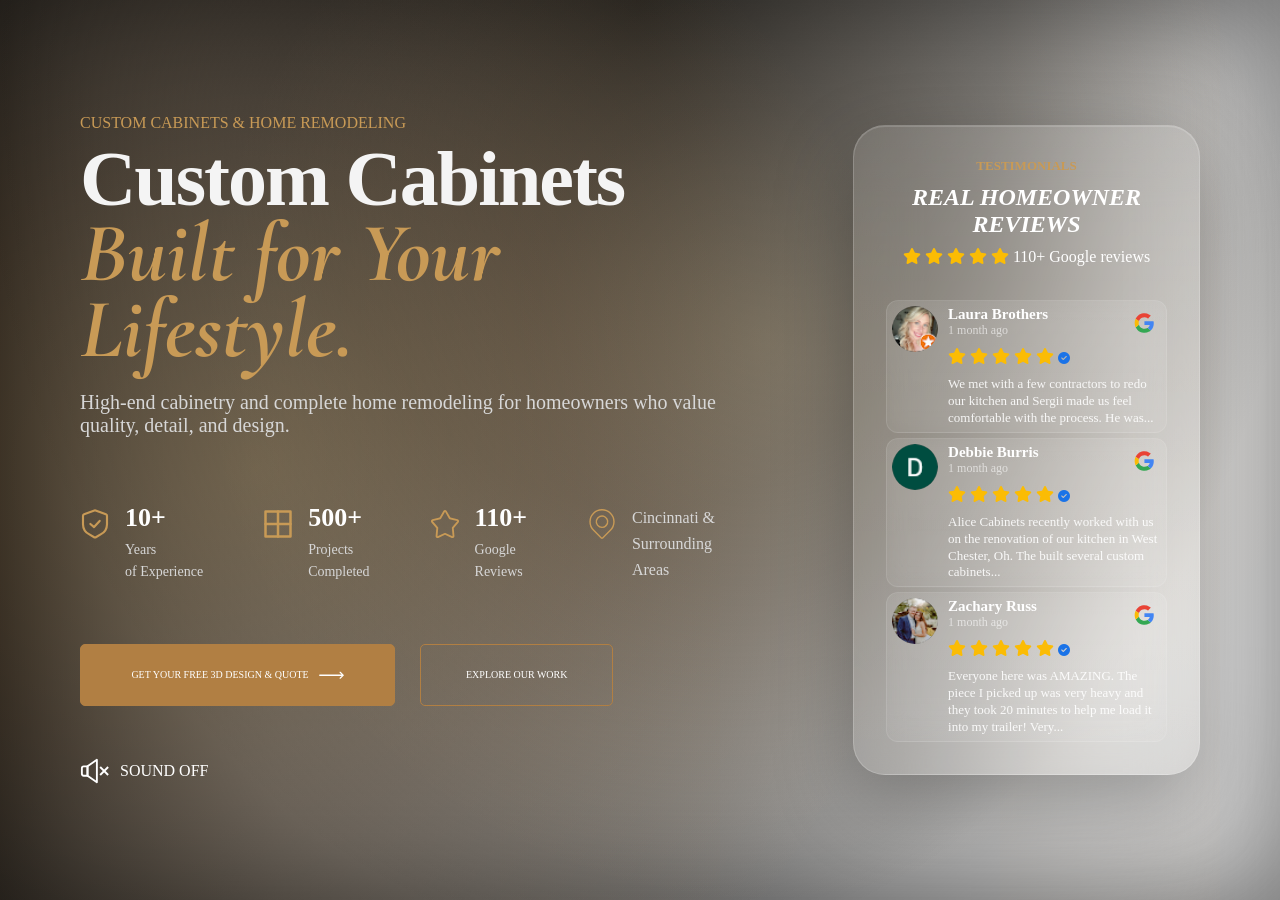
==== commit e241641f: "new add 8" ====
--- a/index.html
+++ b/index.html
@@ -1,10 +1,20 @@
- <!DOCTYPE html>
+<!DOCTYPE html>
 <html lang="en">
 
 <head>
     <meta charset="UTF-8">
     <meta name="viewport" content="width=device-width, initial-scale=1.0">
     <title>AliceCabinets</title>
+    <meta property="og:title" content="Project Visualization">
+    <meta property="og:description" content="">
+    <meta property="og:image" content="https://admin-bytewebnest.github.io/custom-cabinets/images/banner.png">
+    <meta property="og:image:width" content="1200">
+    <meta property="og:image:height" content="630">
+
+    <meta name="twitter:card" content="summary_large_image">
+    <meta name="twitter:title" content="Project Visualization">
+    <meta name="twitter:description" content="">
+    <meta name="twitter:image" content="https://admin-bytewebnest.github.io/custom-cabinets/images/banner.png">
     <link rel="stylesheet" href="https://cdnjs.cloudflare.com/ajax/libs/font-awesome/6.7.2/css/all.min.css">
     <link rel="stylesheet" href="./css/style.css">
 </head>
@@ -13,10 +23,12 @@
     <section class="hero">
         <!-- <img src="./images/hero.jpeg" alt="hero"> -->
 
-    <video id="hero-video" autoplay muted loop playsinline>
-        <source src="./Source/video/video.mp4" type="video/mp4"></source>
-        
-    </video>
+        <video id="hero-video" autoplay muted loop playsinline>
+            <source src="https://res.cloudinary.com/dgnty1zwj/video/upload/video_kfr6xj.mp4"
+                type="video/mp4">
+            </source>
+
+        </video>
 
         <span class="hero__glow"></span>
 
@@ -26,16 +38,17 @@
                 <div class="hero__span">CUSTOM CABINETS & HOME REMODELING</div>
                 <h1 class="hero__title">Custom Cabinets</h1>
                 <div class="hero__italic">Built for Your Lifestyle.</div>
-                <div class="hero__subtitle">High-end cabinetry and complete home remodeling for homeowners who <br> value quality, detail, and design.</div>
+                <div class="hero__subtitle">High-end cabinetry and complete home remodeling for homeowners who 
+                    value quality, detail, and design.</div>
                 <div class="hero__rating">
                     <div class="hero__rating__title">
-                       
-                            <i class="fa-solid fa-star"></i>
-                            <i class="fa-solid fa-star"></i>
-                            <i class="fa-solid fa-star"></i>
-                            <i class="fa-solid fa-star"></i>
-                            <i class="fa-solid fa-star"></i>
-                        
+
+                        <i class="fa-solid fa-star"></i>
+                        <i class="fa-solid fa-star"></i>
+                        <i class="fa-solid fa-star"></i>
+                        <i class="fa-solid fa-star"></i>
+                        <i class="fa-solid fa-star"></i>
+
                         <span>5/5 Rating</span>
                     </div>
                     <div class="hero__rating__subtitle">
@@ -120,7 +133,7 @@
                                     <path d="M2.9,51.6h87.6l-7.7,7.6c-1,1-1,2.6,0,3.5l0,0c1,1,2.6,1,3.5,0l12.9-13c0.4-0.4,0.4-1,0-1.4l-12.9-13c-1-1-2.6-1-3.5,0l0,0
 	c-1,1-1,2.6,0,3.5l7.7,7.6H2.9c-1.4,0-2.5,1.1-2.5,2.5l0,0C0.4,50.5,1.5,51.6,2.9,51.6z" fill="currentColor" />
                                 </svg></span></a></div>
-                    <div class="hero-btns__item"><a class="hero-btns__link" href="#">EXPLORE OUR WORK</a></div>
+                    <div class="hero-btns__item"><a class="hero-btns__link" href="https://alicecabinets.com/our-projects/">EXPLORE OUR WORK</a></div>
                 </div>
                 <div class="hero-sound" id="sound">
                     <svg class='hero-sound__svg hero-sound--mute' viewBox="0 0 32 32"
@@ -214,7 +227,8 @@
                                 <i class="fa-solid fa-circle-check"></i>
                             </div>
                             <div class="testimonials-contents__comment">
-                                Alice Cabinets recently worked with us on the renovation of our kitchen in West Chester, Oh. The built several custom cabinets...
+                                Alice Cabinets recently worked with us on the renovation of our kitchen in West Chester,
+                                Oh. The built several custom cabinets...
                             </div>
                         </div>
                     </div>
@@ -234,7 +248,8 @@
                                 <i class="fa-solid fa-circle-check"></i>
                             </div>
                             <div class="testimonials-contents__comment">
-                                Everyone here was AMAZING. The piece I picked up was very heavy and they took 20 minutes to help me load it into my trailer! Very...
+                                Everyone here was AMAZING. The piece I picked up was very heavy and they took 20 minutes
+                                to help me load it into my trailer! Very...
                             </div>
                         </div>
                     </div>
@@ -254,9 +269,10 @@
                                 <i class="fa-solid fa-circle-check"></i>
                             </div>
                             <div class="testimonials-contents__comment">
-                                Thank you so much to Alice Cabinets & Woodworking for the accomplishment of my dream! I absolutely love how this feature...
-                            </div>
-                            
+                                Thank you so much to Alice Cabinets & Woodworking for the accomplishment of my dream! I
+                                absolutely love how this feature...
+                            </div>
+
                         </div>
                     </div>
                 </div>
@@ -266,109 +282,116 @@
         <aside class="testimonials mobil">
             <span class="testimonials-contents__btn"></span>
             <div class="testimonials-nav">
-    <button class="testimonials-prev"></button>
-    <button class="testimonials-next"></button>
-</div>
-                <div class="testimonials__header">
-                    <div class="testimonials__subtitle">testimonials</div>
-                    <div class="testimonials__title"><span>real homeowner reviews</span></div>
-                    <div class="testimonials__subtitle">
-                        <div>
-                            <i class="fa-solid fa-star"></i>
-                            <i class="fa-solid fa-star"></i>
-                            <i class="fa-solid fa-star"></i>
-                            <i class="fa-solid fa-star"></i>
-                            <i class="fa-solid fa-star"></i>
-                        </div>
-                        <!-- <i class="fa-solid fa-circle-check"></i> -->
-                        110+ Google reviews
-                    </div>
-                </div>
-                <div class="testimonials-contents">
-                    <div class="testimonials-contents__item card-mobil testimonials-contents__item--one active"> <!--Карточка отзыва-->
-                        <div class="testimonials-contents__avatar">
-                            <img src="./images/avatar-1.png" alt="">
-                        </div>
-                        <div class="testimonials-contents__review">
-                            <div class="testimonials-contents__name">Laura Brothers</div>
-                            <div class="testimonials-contents__date">1 month ago</div>
-                            <div class="testimonials-contents__stars">
-                                <i class="fa-solid fa-star"></i>
-                                <i class="fa-solid fa-star"></i>
-                                <i class="fa-solid fa-star"></i>
-                                <i class="fa-solid fa-star"></i>
-                                <i class="fa-solid fa-star"></i>
-                                <i class="fa-solid fa-circle-check"></i>
-                            </div>
-                            <div class="testimonials-contents__comment">
-                                We met with a few contractors to redo our kitchen and Sergii made us feel comfortable
-                                with the process. He was...
-                            </div>
-                        </div>
-                    </div>
-                    <div class="testimonials-contents__item card-mobil testimonials-contents__item--two"> <!--Карточка отзыва-->
-                        <div class="testimonials-contents__avatar">
-                            <img src="./images/avatar-3.png" alt="">
-                        </div>
-                        <div class="testimonials-contents__review">
-                            <div class="testimonials-contents__name">Debbie Burris</div>
-                            <div class="testimonials-contents__date">1 month ago</div>
-                            <div class="testimonials-contents__stars">
-                                <i class="fa-solid fa-star"></i>
-                                <i class="fa-solid fa-star"></i>
-                                <i class="fa-solid fa-star"></i>
-                                <i class="fa-solid fa-star"></i>
-                                <i class="fa-solid fa-star"></i>
-                                <i class="fa-solid fa-circle-check"></i>
-                            </div>
-                            <div class="testimonials-contents__comment">
-                                Alice Cabinets recently worked with us on the renovation of our kitchen in West Chester, Oh. The built several custom cabinets...
-                            </div>
-                        </div>
-                    </div>
-                    <div class="testimonials-contents__item card-mobil testimonials-contents__item--three"> <!--Карточка отзыва-->
-                        <div class="testimonials-contents__avatar">
-                            <img src="./images/avatar-2.png" alt="">
-                        </div>
-                        <div class="testimonials-contents__review">
-                            <div class="testimonials-contents__name">Zachary Russ</div>
-                            <div class="testimonials-contents__date">1 month ago</div>
-                            <div class="testimonials-contents__stars">
-                                <i class="fa-solid fa-star"></i>
-                                <i class="fa-solid fa-star"></i>
-                                <i class="fa-solid fa-star"></i>
-                                <i class="fa-solid fa-star"></i>
-                                <i class="fa-solid fa-star"></i>
-                                <i class="fa-solid fa-circle-check"></i>
-                            </div>
-                            <div class="testimonials-contents__comment">
-                                Everyone here was AMAZING. The piece I picked up was very heavy and they took 20 minutes to help me load it into my trailer! Very...
-                            </div>
-                        </div>
-                    </div>
-                    <div class="testimonials-contents__item card-mobil testimonials-contents__item--four"> <!--Карточка отзыва-->
-                        <div class="testimonials-contents__avatar">
-                            <img src="./images/avatar-4.png" alt="">
-                        </div>
-                        <div class="testimonials-contents__review">
-                            <div class="testimonials-contents__name">Iryna Yablokova</div>
-                            <div class="testimonials-contents__date">2 months ago</div>
-                            <div class="testimonials-contents__stars">
-                                <i class="fa-solid fa-star"></i>
-                                <i class="fa-solid fa-star"></i>
-                                <i class="fa-solid fa-star"></i>
-                                <i class="fa-solid fa-star"></i>
-                                <i class="fa-solid fa-star"></i>
-                                <i class="fa-solid fa-circle-check"></i>
-                            </div>
-                            <div class="testimonials-contents__comment">
-                                Thank you so much to Alice Cabinets & Woodworking for the accomplishment of my dream! I absolutely love how this feature...
-                            </div>
-                            
-                        </div>
-                    </div>
-                </div>
-            </aside>
+                <button class="testimonials-prev"></button>
+                <button class="testimonials-next"></button>
+            </div>
+            <div class="testimonials__header">
+                <div class="testimonials__subtitle">testimonials</div>
+                <div class="testimonials__title"><span>real homeowner reviews</span></div>
+                <div class="testimonials__subtitle">
+                    <div>
+                        <i class="fa-solid fa-star"></i>
+                        <i class="fa-solid fa-star"></i>
+                        <i class="fa-solid fa-star"></i>
+                        <i class="fa-solid fa-star"></i>
+                        <i class="fa-solid fa-star"></i>
+                    </div>
+                    <!-- <i class="fa-solid fa-circle-check"></i> -->
+                    110+ Google reviews
+                </div>
+            </div>
+            <div class="testimonials-contents">
+                <div class="testimonials-contents__item card-mobil testimonials-contents__item--one active">
+                    <!--Карточка отзыва-->
+                    <div class="testimonials-contents__avatar">
+                        <img src="./images/avatar-1.png" alt="">
+                    </div>
+                    <div class="testimonials-contents__review">
+                        <div class="testimonials-contents__name">Laura Brothers</div>
+                        <div class="testimonials-contents__date">1 month ago</div>
+                        <div class="testimonials-contents__stars">
+                            <i class="fa-solid fa-star"></i>
+                            <i class="fa-solid fa-star"></i>
+                            <i class="fa-solid fa-star"></i>
+                            <i class="fa-solid fa-star"></i>
+                            <i class="fa-solid fa-star"></i>
+                            <i class="fa-solid fa-circle-check"></i>
+                        </div>
+                        <div class="testimonials-contents__comment">
+                            We met with a few contractors to redo our kitchen and Sergii made us feel comfortable
+                            with the process. He was...
+                        </div>
+                    </div>
+                </div>
+                <div class="testimonials-contents__item card-mobil testimonials-contents__item--two">
+                    <!--Карточка отзыва-->
+                    <div class="testimonials-contents__avatar">
+                        <img src="./images/avatar-3.png" alt="">
+                    </div>
+                    <div class="testimonials-contents__review">
+                        <div class="testimonials-contents__name">Debbie Burris</div>
+                        <div class="testimonials-contents__date">1 month ago</div>
+                        <div class="testimonials-contents__stars">
+                            <i class="fa-solid fa-star"></i>
+                            <i class="fa-solid fa-star"></i>
+                            <i class="fa-solid fa-star"></i>
+                            <i class="fa-solid fa-star"></i>
+                            <i class="fa-solid fa-star"></i>
+                            <i class="fa-solid fa-circle-check"></i>
+                        </div>
+                        <div class="testimonials-contents__comment">
+                            Alice Cabinets recently worked with us on the renovation of our kitchen in West Chester, Oh.
+                            The built several custom cabinets...
+                        </div>
+                    </div>
+                </div>
+                <div class="testimonials-contents__item card-mobil testimonials-contents__item--three">
+                    <!--Карточка отзыва-->
+                    <div class="testimonials-contents__avatar">
+                        <img src="./images/avatar-2.png" alt="">
+                    </div>
+                    <div class="testimonials-contents__review">
+                        <div class="testimonials-contents__name">Zachary Russ</div>
+                        <div class="testimonials-contents__date">1 month ago</div>
+                        <div class="testimonials-contents__stars">
+                            <i class="fa-solid fa-star"></i>
+                            <i class="fa-solid fa-star"></i>
+                            <i class="fa-solid fa-star"></i>
+                            <i class="fa-solid fa-star"></i>
+                            <i class="fa-solid fa-star"></i>
+                            <i class="fa-solid fa-circle-check"></i>
+                        </div>
+                        <div class="testimonials-contents__comment">
+                            Everyone here was AMAZING. The piece I picked up was very heavy and they took 20 minutes to
+                            help me load it into my trailer! Very...
+                        </div>
+                    </div>
+                </div>
+                <div class="testimonials-contents__item card-mobil testimonials-contents__item--four">
+                    <!--Карточка отзыва-->
+                    <div class="testimonials-contents__avatar">
+                        <img src="./images/avatar-4.png" alt="">
+                    </div>
+                    <div class="testimonials-contents__review">
+                        <div class="testimonials-contents__name">Iryna Yablokova</div>
+                        <div class="testimonials-contents__date">2 months ago</div>
+                        <div class="testimonials-contents__stars">
+                            <i class="fa-solid fa-star"></i>
+                            <i class="fa-solid fa-star"></i>
+                            <i class="fa-solid fa-star"></i>
+                            <i class="fa-solid fa-star"></i>
+                            <i class="fa-solid fa-star"></i>
+                            <i class="fa-solid fa-circle-check"></i>
+                        </div>
+                        <div class="testimonials-contents__comment">
+                            Thank you so much to Alice Cabinets & Woodworking for the accomplishment of my dream! I
+                            absolutely love how this feature...
+                        </div>
+
+                    </div>
+                </div>
+            </div>
+        </aside>
     </section>
     <script src="./js/scripts.js"></script>
 </body>
--- a/css/style.css
+++ b/css/style.css
@@ -13,10 +13,14 @@
 }
 
 .hero {
+  display: flex;
+    align-items: center;
+    justify-content: center;
+    flex-direction: column;
   position: relative;
   overflow: hidden;
   isolation: isolate;
-  height: 100dvh;
+  min-height: 100dvh;
 
   box-shadow:
     inset 0 0 220px rgba(0, 0, 0, 0.42),
@@ -453,13 +457,11 @@
   padding: 20px 45px;
 }
 .hero-btns__item:nth-child(1) {
-  max-width: 400px;
+  max-width: 315px;
   width: 100%;
   background-color: #b17f43;
 }
-.hero-btns__item:nth-child(2) {
-  width: 100%;
-}
+
 .hero-btns__svg {
   width: 25px;
   height: 25px;
@@ -607,10 +609,33 @@
 
 @media (max-width: 1200px) {
   .hero__content {
-    padding: 30px 50px;
+    padding: 200px 50px 30px 50px;
     gap: 50px;
-  }
-
+
+  }
+@media (min-width: 1205px) {
+  .hero-btns__item:nth-child(2) {
+  max-width: 250px;
+}
+}
+@media (max-width: 550px) {
+  .hero-achievements {
+    grid-template-columns: repeat(2, max-content);
+  }
+  .hero-btns {
+    flex-direction: column;
+  } 
+  .hero-btns__item:nth-child(1) {
+    width: 100%;
+    margin: auto;
+  }
+  .hero-btns__item:nth-child(2) {
+    /* width: 90%;
+    margin: auto; */
+    
+
+  }
+}
   /* ===== TEXT ===== */
 
   .hero__span {
@@ -760,8 +785,8 @@
   }
 
   .hero-btns__item:nth-child(2) {
-    max-width: 250px;
-    width: 100%;
+    /* max-width: 250px; */
+    /* width: 100%; */
   }
   .testimonials.mobil {
     display: none;
@@ -1086,6 +1111,13 @@
   .testimonials-contents__item:nth-child(4) {
     display: flex;
   }
+  .hero__content {
+    flex-direction: column;
+  }
+  .hero {
+    min-height: 100%;
+    padding: 5% 0px 0px 0px;
+  }
   
 }
 /* @media (max-width: 414px) and (max-height: 896px) {
@@ -1187,4 +1219,40 @@
   .hero-btns__item:nth-child(2) a {
     padding: 0;
   }
-} */+} */
+
+
+@media (min-width: 1280px) {
+  .hero-btns__item {
+    font-size: 10px;
+  }
+}
+@media (min-width: 1300px) {
+        .hero-btns__item:nth-child(1) {
+          max-width: 500px;
+          width: 100%;
+        }
+}
+
+@media (max-width: 1279px) {
+        .hero-btns__item:nth-child(1) {
+          max-width: 300px;
+          width: 100%;
+        }
+        .hero-btns__item {
+          font-size: 10px;
+        }
+}
+@media (max-width: 546px) {
+        .hero-btns__item:nth-child(1) {
+          max-width: 100%;
+        }
+}
+@media (max-width: 330px) {
+        .hero-btns__item:nth-child(1) span{
+          display: none;
+        }
+        .hero-btns__item {
+          font-size: 10px;
+        }
+}
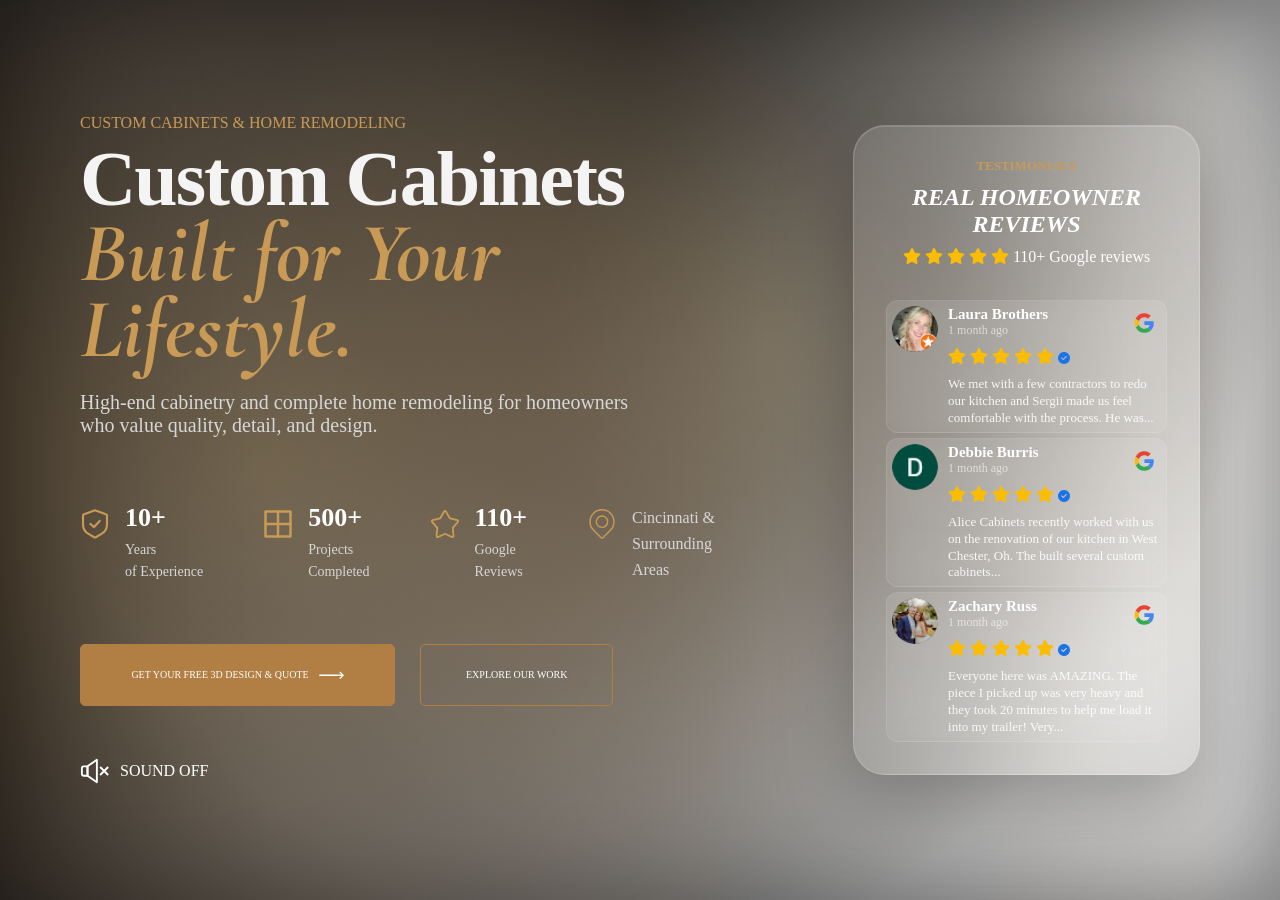
==== commit 04a738b7: "new add 9" ====
--- a/index.html
+++ b/index.html
@@ -38,7 +38,7 @@
                 <div class="hero__span">CUSTOM CABINETS & HOME REMODELING</div>
                 <h1 class="hero__title">Custom Cabinets</h1>
                 <div class="hero__italic">Built for Your Lifestyle.</div>
-                <div class="hero__subtitle">High-end cabinetry and complete home remodeling for homeowners who 
+                <div class="hero__subtitle">High-end cabinetry and complete home remodeling for homeowners <span><br></span> who 
                     value quality, detail, and design.</div>
                 <div class="hero__rating">
                     <div class="hero__rating__title">
--- a/css/style.css
+++ b/css/style.css
@@ -1255,4 +1255,13 @@
         .hero-btns__item {
           font-size: 10px;
         }
+}
+
+.hero__info .hero__subtitle span {
+  display: inline;
+}
+@media (max-width: 540px) {
+  .hero__info .hero__subtitle span {
+  display: none;
+}
 }
